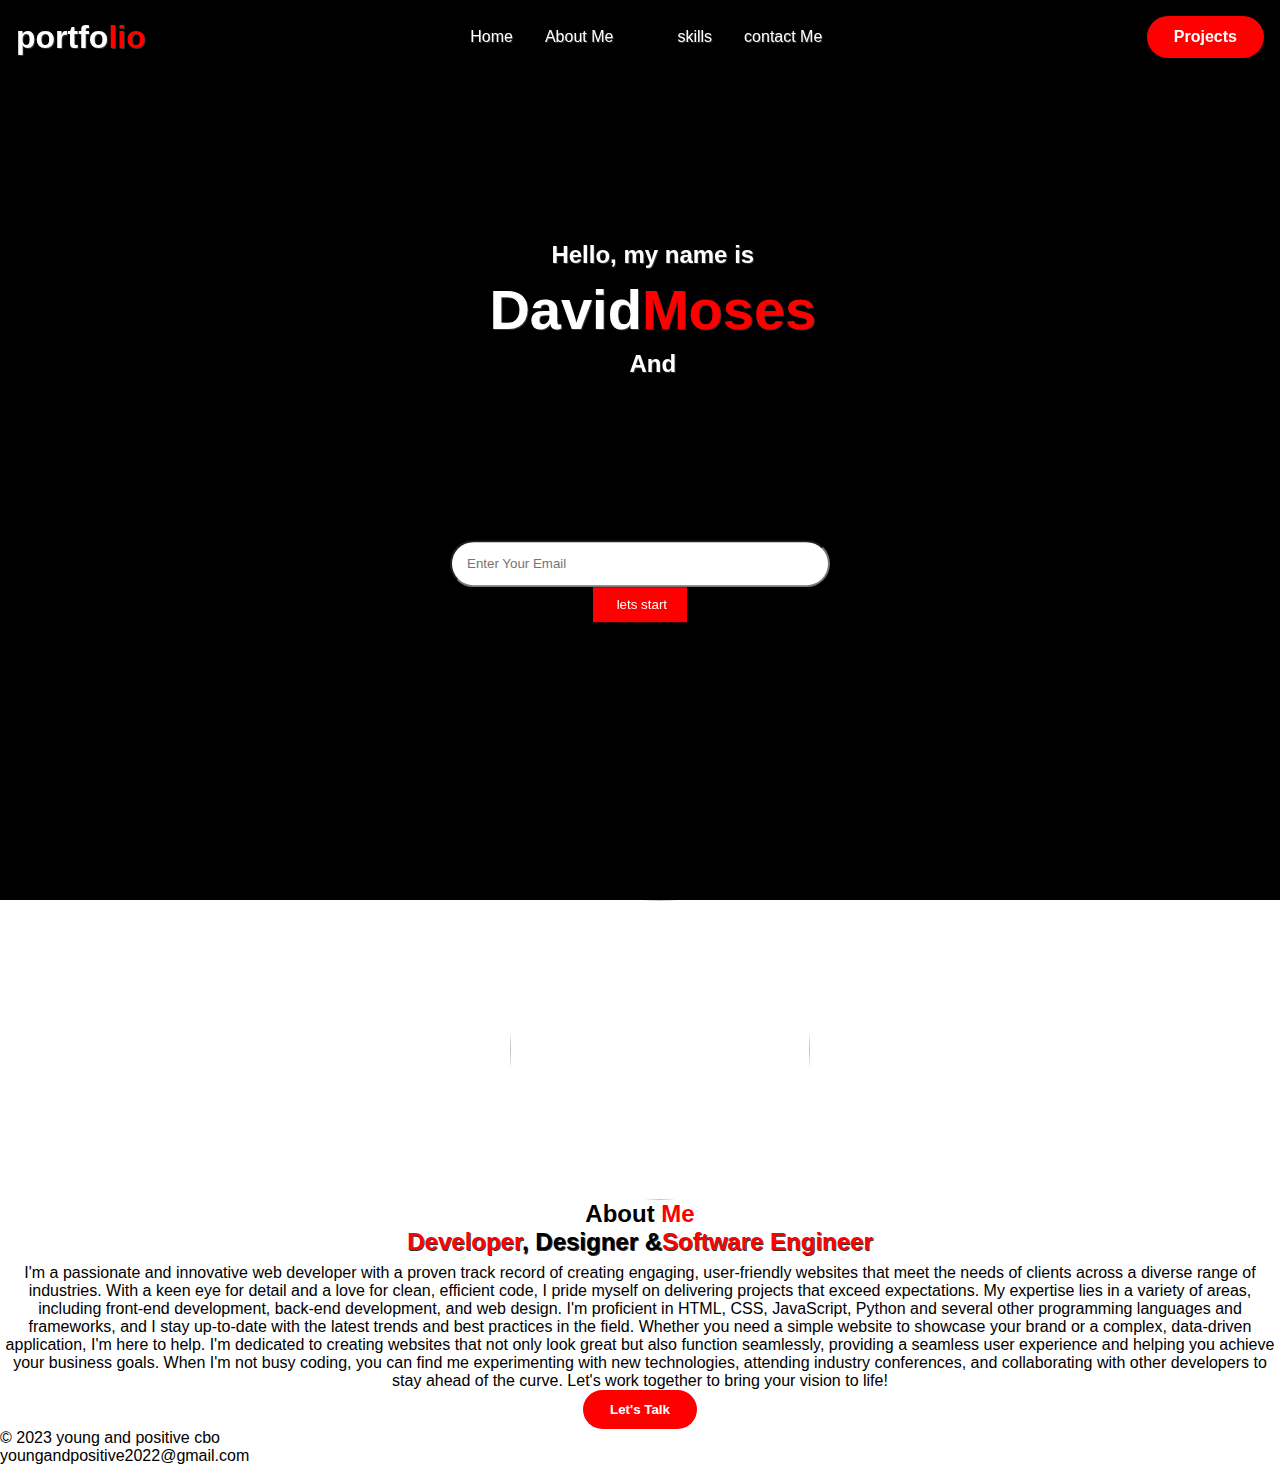
==== index.html @ 0e968eb1 "Add files via upload" ====
<!DOCTYPE html>
<html>
<head>
	<meta charset="UTF-8">
	<title>David Moses Portfolio</title>
	<meta name="viewport" content="width=device-width, initial-scale=1">
	<link rel="stylesheet" type="text/css" href="style.css">
</head>
<body>
	<div class="hero">
		<video class="video-bg" autoplay muted >
			<source src="portimg/welcome.mp4" type="video/mp4">
		</video>
		<nav class="nav1">
			<h2 class="logo">portfo<span>lio</span></h2>
			<ul>
				<li><a href="index.html">Home</a></li>
				<li><a href="#">About Me</a></li>
				<li><a></a></li>
				<li><a href="skills.html">skills</a></li>
				<li><a href="contacts.html">contact Me</a></li>
			</ul>
			<a href="chart.html" class="btn">Projects</a>

		</nav>
		<div class="content">
			<section>
				<h4>Hello, my name is</h4>
				<h1>David<span>Moses</span></h1>
				<h3>And</h3></section>
				</div>
				<section id="newsletter">
					<div class="newsletter">
					  <form>
						<input type="email" name="email" id="email" placeholder="Enter Your Email">
						<input type="submit" name="submit" value=" lets start">
						<script>const aboutButton = document.getElementById('start');
const aboutSection = document.getElementById('start');

aboutButton.addEventListener('click', () => {
  aboutSection.scrollIntoView({ behavior: 'smooth' });
});
</script>

					</form>
					</div>
			</section>
	</div>
			<section class="about">
				<div class="main">
					<img class="image-container" src="portimg/profile2.jpg">
					<div class="about-text">
						<h2>About<span> Me</span></h2>
						<h5><span>Developer</span>, Designer &<span>Software Engineer</span></h5>
						<P>
							I'm a passionate and innovative web developer with a proven track record of creating engaging, user-friendly websites that meet the needs of clients across a diverse range of industries. With a keen eye for detail and a love for clean, efficient code, I pride myself on delivering projects that exceed expectations.

My expertise lies in a variety of areas, including front-end development, back-end development, and web design. I'm proficient in HTML, CSS, JavaScript, Python and several other programming languages and frameworks, and I stay up-to-date with the latest trends and best practices in the field.

Whether you need a simple website to showcase your brand or a complex, data-driven application, I'm here to help. I'm dedicated to creating websites that not only look great but also function seamlessly, providing a seamless user experience and helping you achieve your business goals.

When I'm not busy coding, you can find me experimenting with new technologies, attending industry conferences, and collaborating with other developers to stay ahead of the curve.

Let's work together to bring your vision to life!
						</P>
						<button class="btn" type="button">Let's Talk</button>
					</div>
				</div>
			</section>
			
	</div>
	<footer>
		<p>&copy; 2023 young and positive cbo</p>
		<p>youngandpositive2022@gmail.com</p>
	</footer>

	<script >
		setTimeout(function() {
        window.scrollTo({
            top: document.querySelector('.about').offsetTop,
            behavior: 'smooth'
        });
    }, 5000);
	</script>
</body>
</html>
---- style.css ----
/* Reset styles */
* {
  margin: 0;
  padding: 0;
  box-sizing: border-box;
}

/* Main styles */
body {
  font-family: Arial, sans-serif;
  background-color: white;
  color: black;
}
.hero {
  position: relative;
  height: 100vh;
  display: flex;
  flex-direction: column;
  justify-content: center;
  align-items: center;
  background-color: black;
  background-image: url(portimg/welcome.mp4);
  background-size: cover;
  background-position: relative;
  z-index: 1; /* Set a higher z-index than the background */
}

.content {

  position: relative;
  top: 7%;
  left: 1%;
  transform: translateY(-70%);
  z-index: 2;

   /* Bring the content to the foreground */
}
.newsletter{
  position: relative;
  top: 30%;
  left: 0%;
  transform: translateY(-50%);
  z-index: 2;
}

.video-bg {
  position: absolute;
  top: 0;
  left: 0;
  width: 100%;
  height: 100%;
  object-fit: cover;
  opacity: 0.7;
}

nav {
  display: flex;
  justify-content: space-between;
  align-items: center;
  width: 100%;
  padding: 1rem;
  z-index: 1;
  position: fixed;
  top: 0;
  left: 0;
}


.nav1{
  top: 0;
  left: 0;
}

nav h2.logo {
  font-size: 2rem;
  color: #fff;
  text-shadow: 1px 1px #333;
}

nav h2.logo span {
  color: red;
}

nav ul {
  display: flex;
  list-style: none;
}

nav ul li {
  margin: 0 1rem;
}

nav ul li a {
  text-decoration: none;
  color: #fff;
  text-shadow: 1px 1px #333;
  transition: all 0.3s ease;
}

nav ul li a:hover {
  color: red;
}
.btn{
  background-color: red;
  color:white;
  text-decoration: none;
  border: 2px solid transparent;
  font-weight: bold;
  padding: 10px 25px;
  border-radius: 30px;
  transition: transform .8s;
  transform: translateY(0%);

}
.btn:hover{
  transform: scale(1.2);
}

section {
  text-align: center;
}

section h4 {
  font-size: 1.5rem;
  margin-bottom: 0.5rem;
  color: #fff;
  text-shadow: 1px 1px #333;
}
section h5 {
  font-size: 1.5rem;
  margin-bottom: 0.5rem;
  color: black;
  text-shadow: 1px 1px #333;
}
section h1 {
  font-size: 3.5rem;
  font-weight: bold;
  margin-bottom: 0.5rem;
  color: #fff;
  text-shadow: 1px 1px #333;
}

section h1 span {
  color: red;
}
section h2 span {
  color: red;
}
section h5 span{
  color: red;
}
section h3 {
  font-size: 1.5rem;
  margin-bottom: 1rem;
  color: #fff;
  text-shadow: 1px 1px #333;
}

#newsletter {
  padding: 3rem 0;

  top: 70%;
  left: 30%;
  transform: translateY(40%);
  z-index: 1;
}

.newsletter form{
  width: 380px;
  max-width: 100%;
  position: relative;

}
.newsletter form input:first-child{
  display: inline-block;
  width:100%;
  padding: 14px  130px 14px 15px;
  border: 2px solid #f9004d
  outline: none;
  border-radius: 30px;
}
.newsletter form input:last-child{
  position: absolute;
  display: inline-block;
  outline: none;
  border: none;
  border-radius: 30px;
  background-color: red; 
  padding: 10px 30px;
  color: white;
  box-shadow: 0px0px 5px #000, 0px 0px 15px #858585;
  top:6px;
  right: 6px;
}


img {
  width: 300px;
  height: 300px;
  object-fit: cover;
  display: block;
  border-radius: 50%;
  position: center;
  transform: translateX(170%)
}

.tech-stack-container {
  display: flex;
  flex-wrap: wrap;
  justify-content: center;
  align-items: center;
  gap: 2rem;
}

.tech-stack {
  width: 200px;
  height: 200px;
  background-color: #fff;
  box-shadow: 0 0 10px rgba(0, 0, 0, 0.2);
  display: flex;
  justify-content: center;
  align-items: center;
  font-size: 1.5rem;
  color: #000;
}
.tech-stack:hover{
  transform: scale(1.2);
}


.tech-stack:nth-child(3n+1) {
  margin-right: 0;
}

.tech-stack:nth-child(3n+3) {
  margin-left: 0;
}

@media screen and (max-width: 768px) {
  .tech-stack {
    width: calc(33.33% - 1rem);
    margin: 0.5rem;
  }

  .tech-stack:nth-child(3n+1), .tech-stack:nth-child(3n+2), .tech-stack:nth-child(3n+3) {
    margin: 0.5rem 0;
  }

  .tech-stack:nth-child(3n+1) {
    margin-right: 0;
  }

  .tech-stack:nth-child(3n+3) {
    margin-left: 0;
  }
}

.form2 {

  padding: 20px;
  transform: translateY(20%);
}

label {
  display: block;
  font-weight: bold;
  margin-bottom: 10px;
}

input[type=text], input[type=email], textarea {
  display: inline-block;
  width:100%;
  padding: 14px  130px 14px 15px;
  border: 2px solid #f9004d
  outline: none;
  border-radius: 30px;
}

input[type=submit] {
  background-color: #f00;
  color: #fff;
  padding: 10px 20px;
  border: none;
  cursor: pointer;
}

input[type=submit]:hover {
  background-color: #fff;
  color: #f00;
}

.tech-stack#1 {
  background: url("portimg/html1.png") no-repeat center center;
  background-size: cover;
}
.tech-stack#2 {
  background: url("portimg/CSS.png") no-repeat center center;
  background-size: cover;
}
.tech-stack#3 {
  background: url("portimg/javascript.jpg") no-repeat center center;
  background-size: cover;
}
.tech-stack#4 {
  background: url("portimg/React.png") 
  no-repeat center center;
  background-size: cover;
}
.tech-stack#5 {
  background: url("portimg/node.jpg") 
  no-repeat center center;
  background-size: cover;
}
.tech-stack#6 {
  background: url("portimg/python.png") no-repeat center center;
  background-size: cover;
}
.tech-stack#7 {
  background: url("portimg/django.png") no-repeat center center;
  background-size: cover;
}
.tech-stack#8 {
  background: url("portimg/C.png") no-repeat center center;
  background-size: cover;
}
.tech-stack#9 {
  background: url("portimg/mySQL.png") no-repeat center center;
  background-size: cover;
}
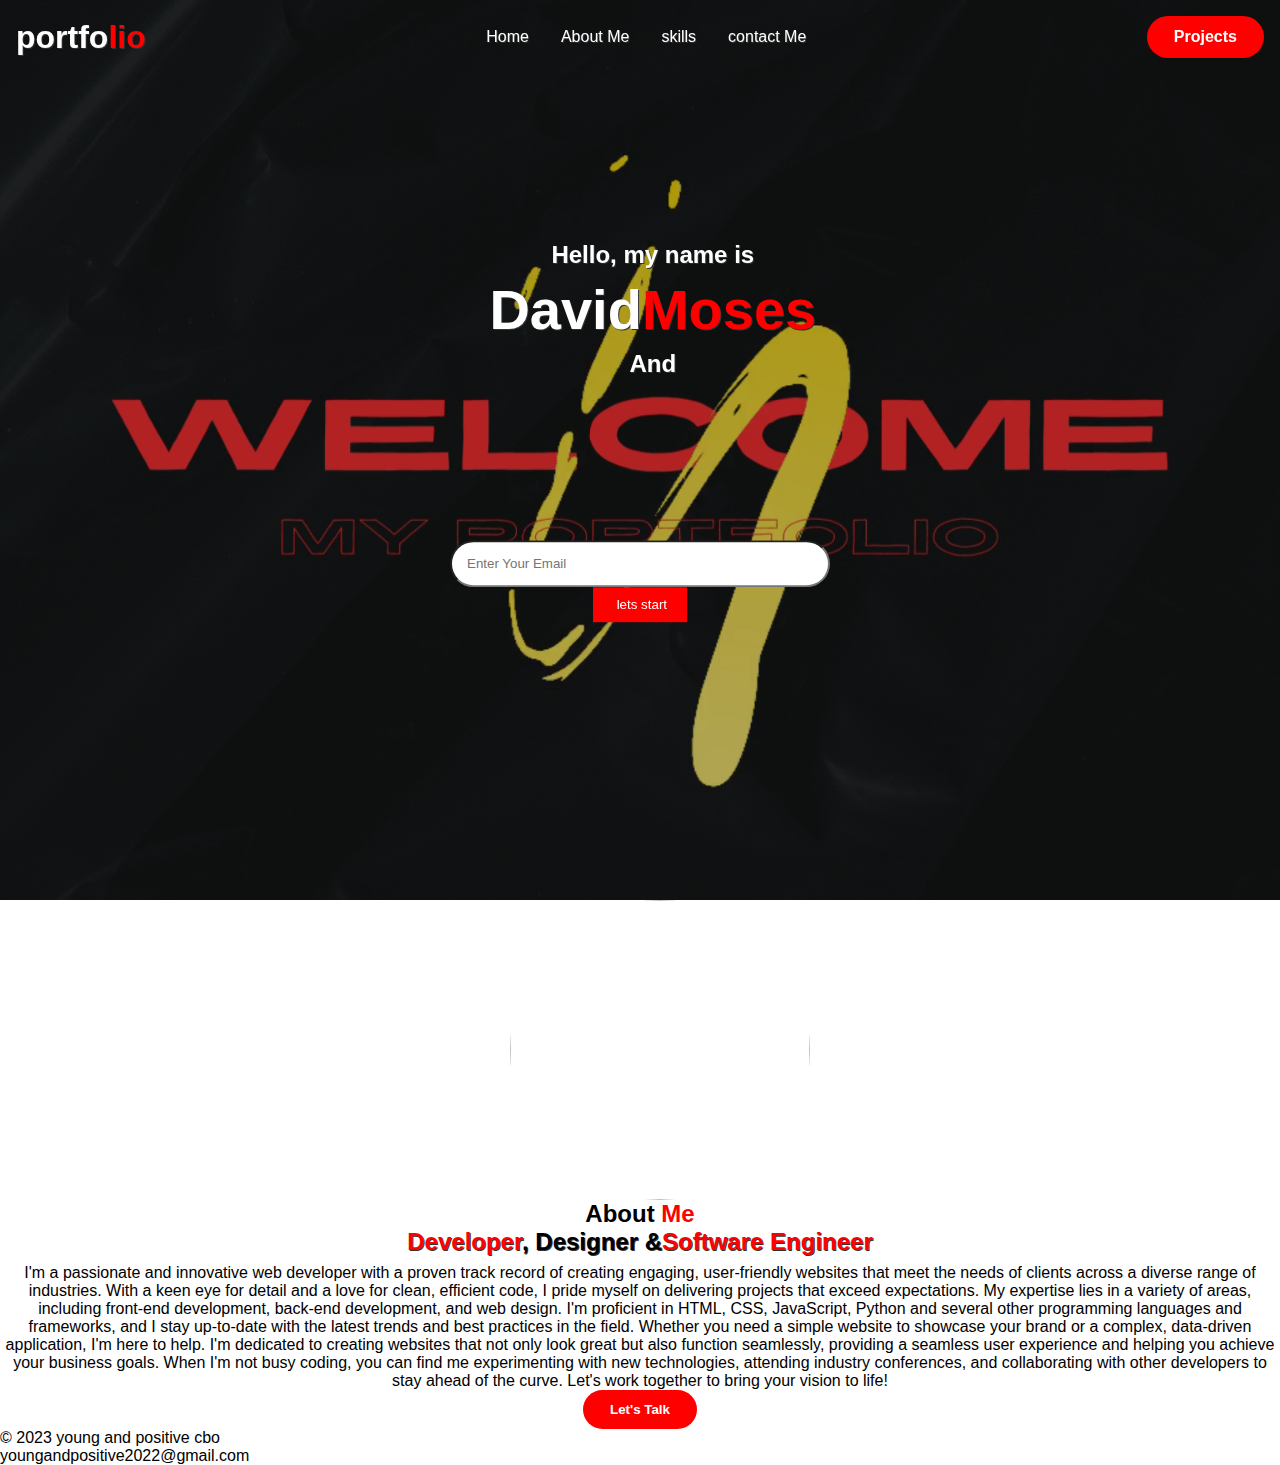
==== commit d501eac3: "Update index.html" ====
--- a/index.html
+++ b/index.html
@@ -9,14 +9,13 @@
 <body>
 	<div class="hero">
 		<video class="video-bg" autoplay muted >
-			<source src="portimg/welcome.mp4" type="video/mp4">
+			<source src="welcome.mp4" type="video/mp4">
 		</video>
 		<nav class="nav1">
 			<h2 class="logo">portfo<span>lio</span></h2>
 			<ul>
 				<li><a href="index.html">Home</a></li>
 				<li><a href="#">About Me</a></li>
-				<li><a></a></li>
 				<li><a href="skills.html">skills</a></li>
 				<li><a href="contacts.html">contact Me</a></li>
 			</ul>
